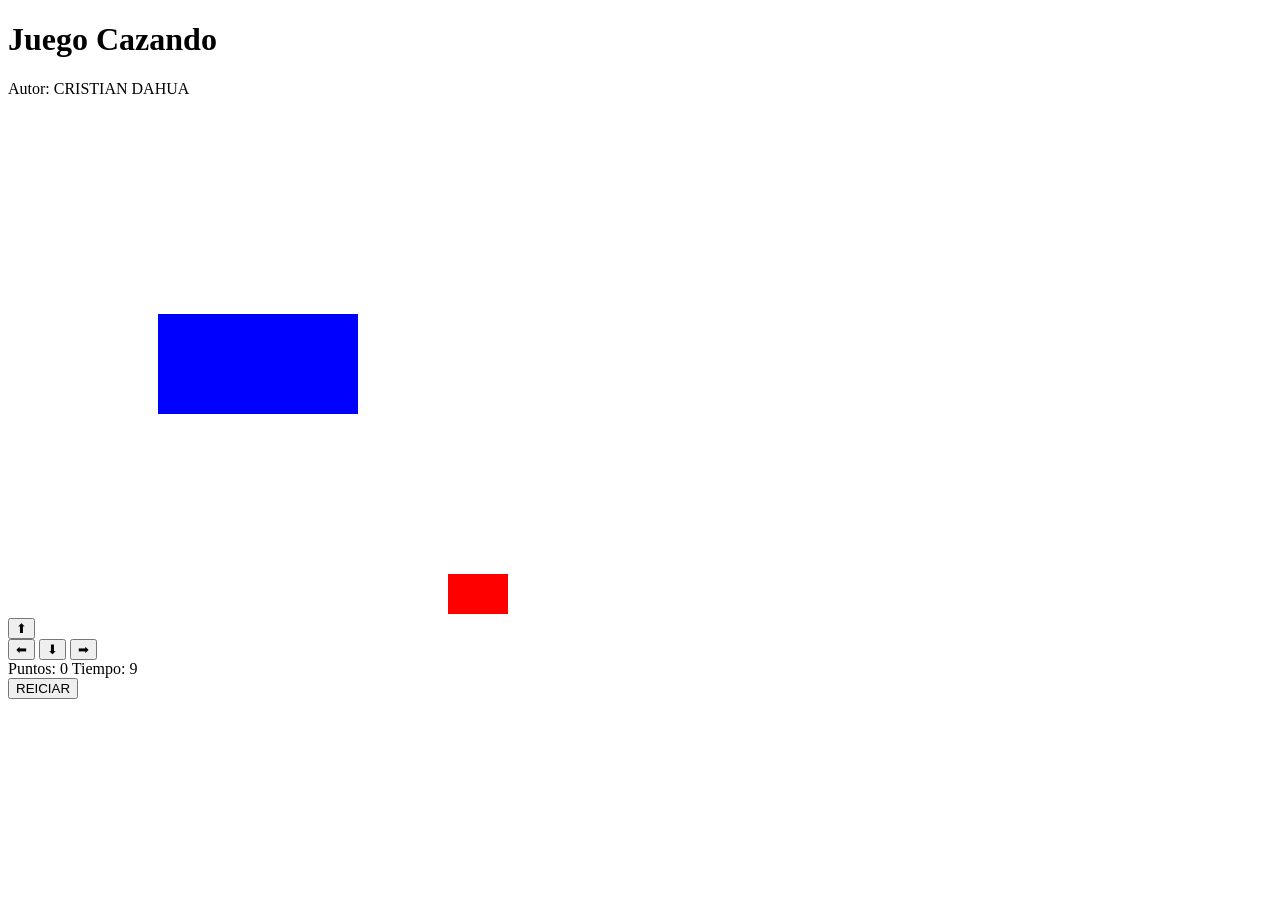
==== index.html @ 6abd4ff7 "cambio de nombre a index" ====
<!DOCTYPE html>
<html>
<head>
  <title>Juego Cazando</title>
  <link rel="stylesheet" href="cazando.css">
  <script src="utils.js"></script>
</head>
<body onload="iniciarJuego()">

  <h1>Juego Cazando</h1>
  <p>Autor: CRISTIAN DAHUA</p>
  <canvas id="areaJuego" width="500" height="500"></canvas>

  <div class="controles">
    <button onclick="moverArriba()">⬆</button>
    <br>
    <button onclick="moverIzquierda()">⬅</button>
    <button onclick="moverAbajo()">⬇</button>
    <button onclick="moverDerecha()">➡</button>
  </div>
  
  <div class="panel">
    <span>Puntos: <span id="puntos">0</span></span>
    <span>Tiempo: <span id="tiempo">10</span></span>
  </div>
  <button onclick="reiciarJuego()">REICIAR</button>
  <p id="mensaje"></p>

  <script src="cazando.js"></script>
</body>
</html>
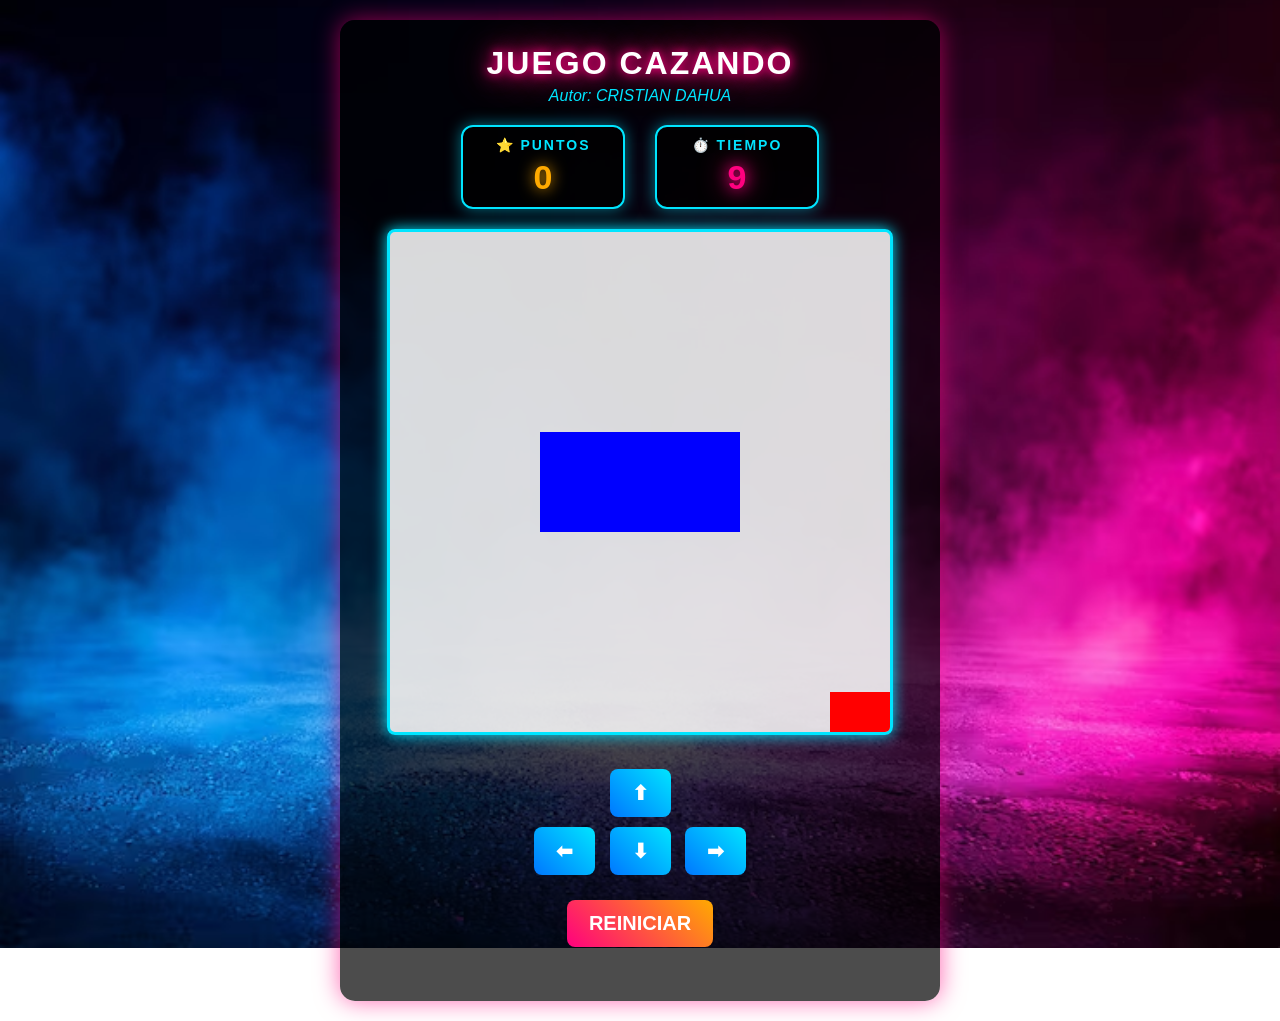
==== commit a3195bc4: "version visual final" ====
--- a/index.html
+++ b/index.html
@@ -1,5 +1,5 @@
 <!DOCTYPE html>
-<html>
+<html lang="es">
 <head>
   <title>Juego Cazando</title>
   <link rel="stylesheet" href="cazando.css">
@@ -7,24 +7,35 @@
 </head>
 <body onload="iniciarJuego()">
 
-  <h1>Juego Cazando</h1>
-  <p>Autor: CRISTIAN DAHUA</p>
-  <canvas id="areaJuego" width="500" height="500"></canvas>
+  <div class="game-container">
+      <h1 class="neon-text">Juego Cazando</h1>
+      <p class="author">Autor: CRISTIAN DAHUA</p>
+      
+     <div class="panel">
+        <div class="marcador">
+          <span class="etiqueta">⭐ PUNTOS</span>
+          <span id="puntos" class="valor highlight-puntos">0</span>
+        </div>
+        
+        <div class="marcador">
+          <span class="etiqueta">⏱️ TIEMPO</span>
+          <span id="tiempo" class="valor highlight-tiempo">10</span>
+        </div>
+      </div>
 
-  <div class="controles">
-    <button onclick="moverArriba()">⬆</button>
-    <br>
-    <button onclick="moverIzquierda()">⬅</button>
-    <button onclick="moverAbajo()">⬇</button>
-    <button onclick="moverDerecha()">➡</button>
+      <canvas id="areaJuego" width="500" height="500"></canvas>
+
+      <div class="controles">
+        <button onclick="moverArriba()">⬆</button>
+        <br>
+        <button onclick="moverIzquierda()">⬅</button>
+        <button onclick="moverAbajo()">⬇</button>
+        <button onclick="moverDerecha()">➡</button>
+      </div>
+      
+      <button class="btn-reiniciar" onclick="reiniciarJuego()">REINICIAR</button>
+      <p id="mensaje"></p>
   </div>
-  
-  <div class="panel">
-    <span>Puntos: <span id="puntos">0</span></span>
-    <span>Tiempo: <span id="tiempo">10</span></span>
-  </div>
-  <button onclick="reiciarJuego()">REICIAR</button>
-  <p id="mensaje"></p>
 
   <script src="cazando.js"></script>
 </body>
--- a/cazando.css
+++ b/cazando.css
@@ -0,0 +1,129 @@
+body {
+  text-align: center;
+  font-family: 'Segoe UI', Tahoma, Geneva, Verdana, sans-serif;
+  background: url('neon.jpg') no-repeat center center fixed;
+  background-size: cover;
+  margin: 0;
+  padding: 20px;
+  color: white;
+}
+
+.game-container {
+  background: rgba(0, 0, 0, 0.7);
+  border-radius: 15px;
+  padding: 25px;
+  max-width: 550px;
+  margin: 0 auto;
+  box-shadow: 0 0 25px rgba(255, 0, 127, 0.6);
+}
+
+h1.neon-text {
+  margin-bottom: 5px;
+  margin-top: 0;
+  color: #fff;
+  text-shadow: 0 0 10px #ff007f, 0 0 20px #ff007f, 0 0 40px #ff007f;
+  text-transform: uppercase;
+  letter-spacing: 2px;
+}
+
+.author {
+  color: #00e5ff;
+  font-style: italic;
+  margin-top: 5px;
+}
+
+.panel {
+  margin: 20px 0;
+  display: flex;
+  justify-content: center;
+  gap: 30px;
+}
+
+.highlight {
+  color: #ffaa00;
+  text-shadow: 0 0 10px #ffaa00;
+}
+
+canvas {
+  background: rgba(255, 255, 255, 0.85);
+  border: 3px solid #00e5ff;
+  border-radius: 8px;
+  box-shadow: 0 0 15px #00e5ff;
+  margin-bottom: 15px;
+}
+
+.controles {
+  margin-top: 10px;
+  margin-bottom: 15px;
+}
+
+button {
+  margin: 5px;
+  padding: 12px 22px;
+  font-size: 20px;
+  cursor: pointer;
+  background: linear-gradient(45deg, #0077ff, #00e5ff);
+  color: white;
+  border: none;
+  border-radius: 8px;
+  font-weight: bold;
+  transition: transform 0.2s, box-shadow 0.2s;
+}
+
+button:hover {
+  transform: scale(1.1);
+  box-shadow: 0 0 15px #00e5ff;
+}
+
+.btn-reiniciar {
+  background: linear-gradient(45deg, #ff007f, #ffaa00);
+  margin-top: 5px;
+}
+
+.btn-reiniciar:hover {
+  box-shadow: 0 0 15px #ffaa00;
+}
+
+#mensaje {
+  font-size: 24px;
+  font-weight: bold;
+  color: #ffaa00;
+  text-shadow: 0 0 10px #ff007f;
+  margin-top: 15px;
+}
+
+.marcador {
+  background: rgba(0, 0, 0, 0.8);
+  border: 2px solid #00e5ff;
+  border-radius: 12px;
+  padding: 10px 25px;
+  display: flex;
+  flex-direction: column;
+  align-items: center;
+  min-width: 110px;
+  box-shadow: 0 0 15px rgba(0, 229, 255, 0.5);
+}
+
+.etiqueta {
+  font-size: 14px;
+  color: #00e5ff;
+  text-transform: uppercase;
+  letter-spacing: 2px;
+  margin-bottom: 5px;
+  font-weight: bold;
+}
+
+.valor {
+  font-size: 34px;
+  font-weight: bold;
+}
+
+.highlight-puntos {
+  color: #ffaa00;
+  text-shadow: 0 0 15px #ffaa00;
+}
+
+.highlight-tiempo {
+  color: #ff007f;
+  text-shadow: 0 0 15px #ff007f, 0 0 30px #ff007f;
+}
